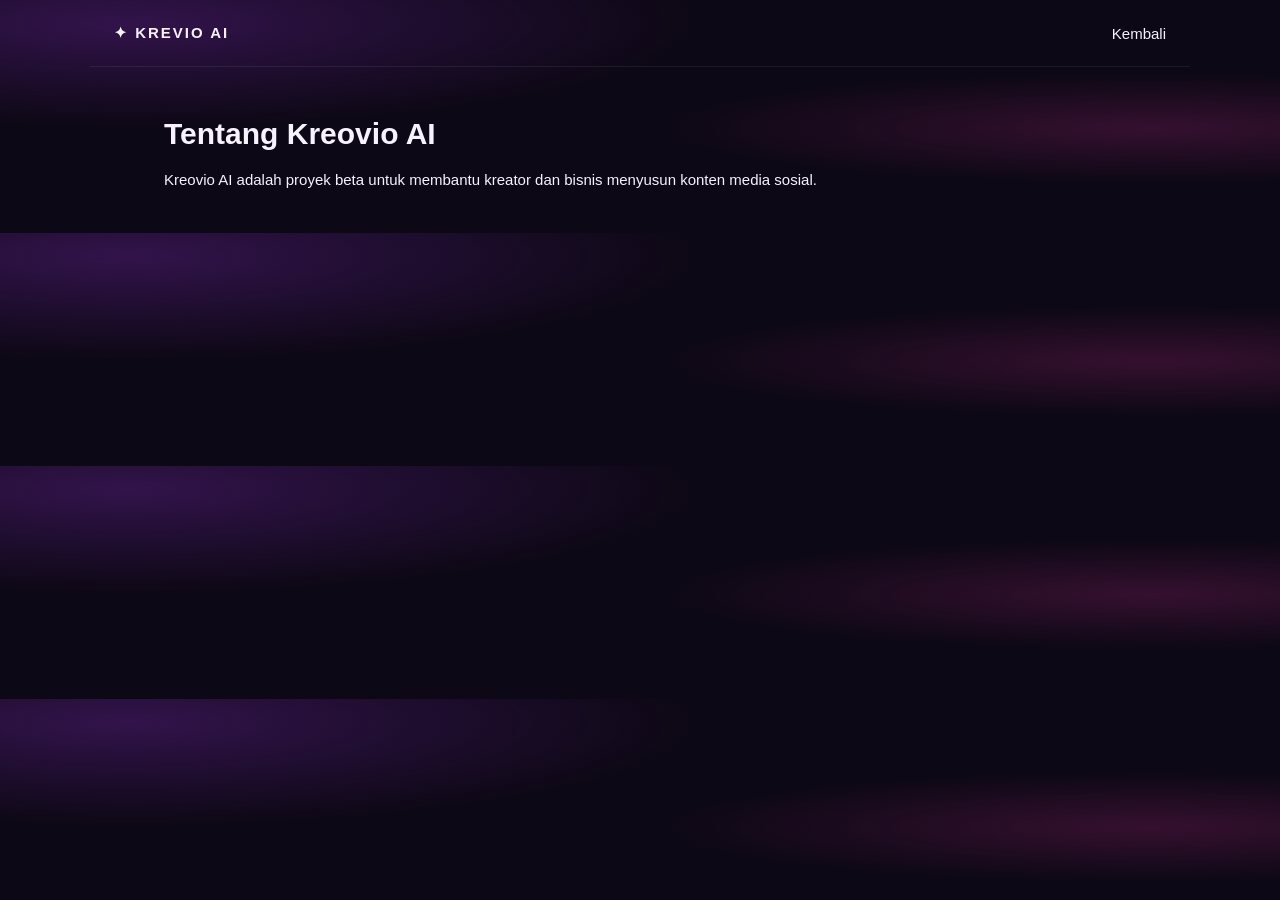
==== about.html @ c7ddcf70 "Initial Kreovio AI website 2." ====
<!doctype html><html lang="id"><meta charset="utf-8"><meta name="viewport" content="width=device-width,initial-scale=1"><title>Tentang Kreovio AI</title><link rel="stylesheet" href="/assets/css/style.css"><body><header><a class="logo" href="/">✦ KREVIO AI</a><a href="/">Kembali</a></header><main><h1>Tentang Kreovio AI</h1><p>Kreovio AI adalah proyek beta untuk membantu kreator dan bisnis menyusun konten media sosial.</p></main></body></html>
---- assets/css/style.css ----
:root{--bg:#0d0815;--panel:#191126;--line:#39264d;--text:#f8f1ff;--muted:#b6a7c5;--violet:#a855f7;--pink:#e879f9}*{box-sizing:border-box}html{scroll-behavior:smooth}body{margin:0;background:radial-gradient(ellipse at 10% 10%,#32134b 0,transparent 35%),radial-gradient(ellipse at 90% 55%,#35102f 0,transparent 30%),var(--bg);color:var(--text);font:15px Arial,sans-serif}header,footer{max-width:1100px;margin:auto;padding:24px;display:flex;justify-content:space-between;align-items:center;border-bottom:1px solid #ffffff12}nav{display:flex;gap:24px;align-items:center}a{color:inherit;text-decoration:none}.logo{font-weight:900;letter-spacing:2px}.logo b{color:#d8b4fe}button,.cta{cursor:pointer;border:0;border-radius:11px;background:linear-gradient(110deg,#9333ea,#c026d3);color:white;padding:12px 18px;font-weight:bold}nav button{padding:8px 12px;background:#251632;border:1px solid var(--line)}main{max-width:1000px;margin:auto;padding:30px 24px}.hero{padding:90px 0 75px}.hero small,section small{color:#d8b4fe;letter-spacing:2px;font-weight:bold}.hero h1{font-size:clamp(40px,7vw,72px);line-height:1.05;letter-spacing:-3px;margin:22px 0}.hero em{font-style:normal;background:linear-gradient(90deg,#c084fc,#f0abfc);color:transparent;background-clip:text}.hero p,.sectiontop p{color:var(--muted);line-height:1.7;max-width:590px}.cta{display:inline-block;margin-top:18px}section#tool{padding:30px;background:linear-gradient(145deg,#211431,#130d1d);border:1px solid var(--line);border-radius:22px;box-shadow:0 25px 80px #0005}.sectiontop{display:flex;justify-content:space-between;align-items:center;margin-bottom:25px}.sectiontop h2,h2{font-size:32px;margin:9px 0}.pill{border:1px solid #8b5cf6;color:#d8b4fe;padding:7px 12px;border-radius:30px;font-size:10px}.grid{display:grid;grid-template-columns:1fr 1fr;gap:18px}label{display:flex;flex-direction:column;gap:9px;font-size:13px;font-weight:bold}input,select,textarea{width:100%;padding:14px;background:#100b19;border:1px solid #49335e;border-radius:10px;color:white;font:inherit;outline:none}input:focus,select:focus,textarea:focus{border-color:#c084fc}.wide{margin-top:18px}.actions,.resulthead{display:flex;justify-content:space-between;align-items:center;gap:15px;margin-top:20px}.actions small,#hint{color:var(--muted)}#result{border-top:1px solid var(--line);margin-top:28px;padding-top:18px}#result pre{white-space:pre-wrap;background:#100b19;border:1px solid var(--line);border-radius:12px;padding:20px;line-height:1.7;font:14px/1.7 Arial}#error{color:#fecaca;background:#451a25;padding:12px;border-radius:9px}.steps{display:grid;grid-template-columns:repeat(3,1fr);gap:15px;margin:24px 0}.steps article{padding:22px;background:#191126;border:1px solid var(--line);border-radius:15px}.steps b{color:#d8b4fe}.steps p{color:var(--muted);line-height:1.6}aside{padding:18px;background:#241332;border:1px solid var(--line);border-radius:12px;color:var(--muted);font-size:12px;line-height:1.6}footer{border-top:1px solid #ffffff12;border-bottom:0;color:var(--muted);font-size:12px}footer a{margin-left:14px}@media(max-width:650px){header{padding:18px}nav{gap:12px;font-size:12px}main{padding:15px}.hero{padding:65px 5px}.grid,.steps{grid-template-columns:1fr}section#tool{padding:18px}.actions{align-items:stretch;flex-direction:column}.actions button{width:100%}.sectiontop h2,h2{font-size:26px}}
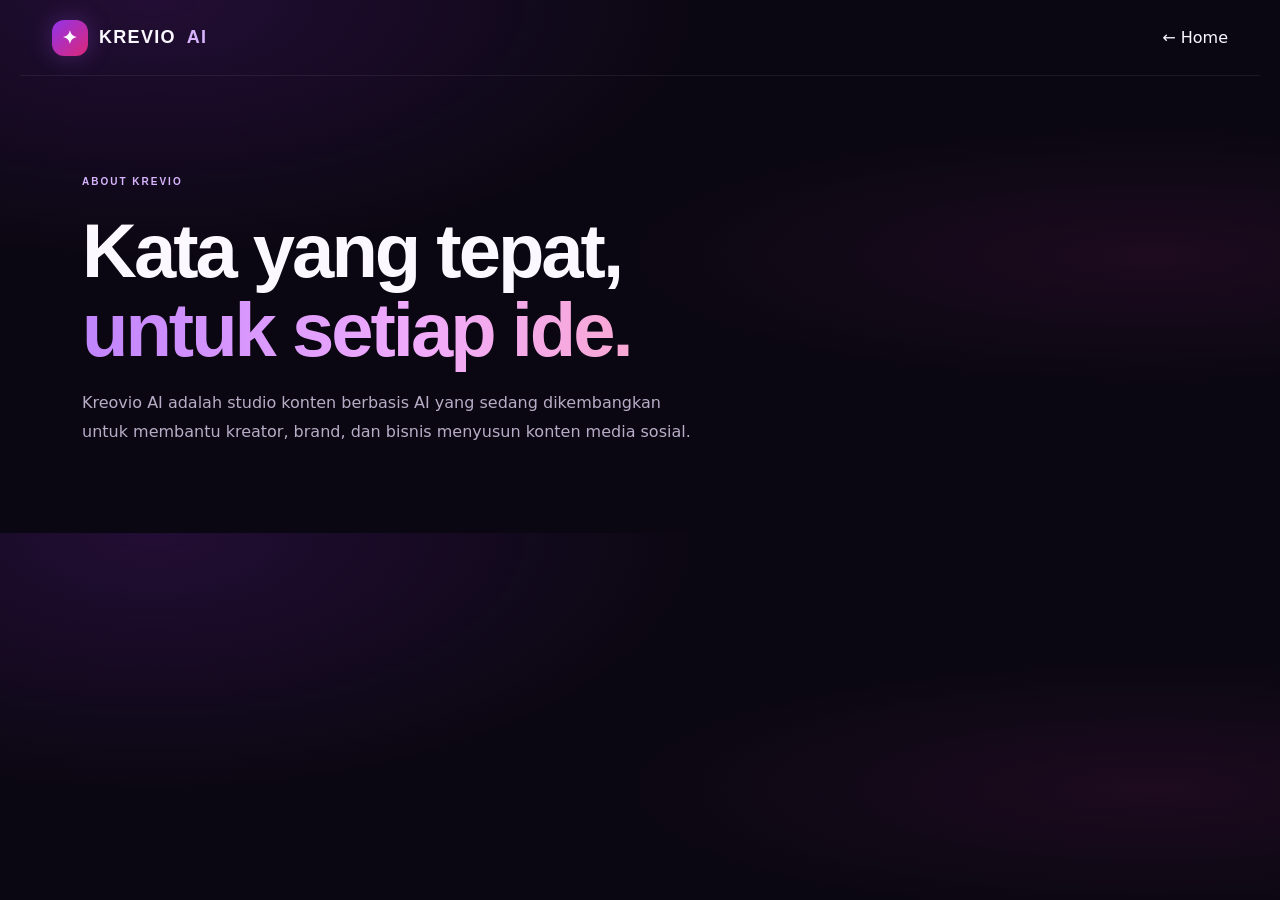
==== commit 474c67cb: "Update Kreovio AI to version 1.1" ====
--- a/about.html
+++ b/about.html
@@ -1 +1 @@
-<!doctype html><html lang="id"><meta charset="utf-8"><meta name="viewport" content="width=device-width,initial-scale=1"><title>Tentang Kreovio AI</title><link rel="stylesheet" href="/assets/css/style.css"><body><header><a class="logo" href="/">✦ KREVIO AI</a><a href="/">Kembali</a></header><main><h1>Tentang Kreovio AI</h1><p>Kreovio AI adalah proyek beta untuk membantu kreator dan bisnis menyusun konten media sosial.</p></main></body></html>+<!doctype html><html lang="id"><head><meta charset="utf-8"><meta name="viewport" content="width=device-width,initial-scale=1"><title>About — Kreovio AI</title><link rel="stylesheet" href="/assets/css/style.css"></head><body><header class="topbar"><a class="brand" href="/"><span class="brand-mark">✦</span>KREVIO<span class="brand-ai"> AI</span></a><a href="/">← Home</a></header><main class="hero"><div class="eyebrow">ABOUT KREVIO</div><h1>Kata yang tepat,<br><span>untuk setiap ide.</span></h1><p class="hero-copy">Kreovio AI adalah studio konten berbasis AI yang sedang dikembangkan untuk membantu kreator, brand, dan bisnis menyusun konten media sosial.</p></main></body></html>
--- a/assets/css/style.css
+++ b/assets/css/style.css
@@ -1 +1,13 @@
-:root{--bg:#0d0815;--panel:#191126;--line:#39264d;--text:#f8f1ff;--muted:#b6a7c5;--violet:#a855f7;--pink:#e879f9}*{box-sizing:border-box}html{scroll-behavior:smooth}body{margin:0;background:radial-gradient(ellipse at 10% 10%,#32134b 0,transparent 35%),radial-gradient(ellipse at 90% 55%,#35102f 0,transparent 30%),var(--bg);color:var(--text);font:15px Arial,sans-serif}header,footer{max-width:1100px;margin:auto;padding:24px;display:flex;justify-content:space-between;align-items:center;border-bottom:1px solid #ffffff12}nav{display:flex;gap:24px;align-items:center}a{color:inherit;text-decoration:none}.logo{font-weight:900;letter-spacing:2px}.logo b{color:#d8b4fe}button,.cta{cursor:pointer;border:0;border-radius:11px;background:linear-gradient(110deg,#9333ea,#c026d3);color:white;padding:12px 18px;font-weight:bold}nav button{padding:8px 12px;background:#251632;border:1px solid var(--line)}main{max-width:1000px;margin:auto;padding:30px 24px}.hero{padding:90px 0 75px}.hero small,section small{color:#d8b4fe;letter-spacing:2px;font-weight:bold}.hero h1{font-size:clamp(40px,7vw,72px);line-height:1.05;letter-spacing:-3px;margin:22px 0}.hero em{font-style:normal;background:linear-gradient(90deg,#c084fc,#f0abfc);color:transparent;background-clip:text}.hero p,.sectiontop p{color:var(--muted);line-height:1.7;max-width:590px}.cta{display:inline-block;margin-top:18px}section#tool{padding:30px;background:linear-gradient(145deg,#211431,#130d1d);border:1px solid var(--line);border-radius:22px;box-shadow:0 25px 80px #0005}.sectiontop{display:flex;justify-content:space-between;align-items:center;margin-bottom:25px}.sectiontop h2,h2{font-size:32px;margin:9px 0}.pill{border:1px solid #8b5cf6;color:#d8b4fe;padding:7px 12px;border-radius:30px;font-size:10px}.grid{display:grid;grid-template-columns:1fr 1fr;gap:18px}label{display:flex;flex-direction:column;gap:9px;font-size:13px;font-weight:bold}input,select,textarea{width:100%;padding:14px;background:#100b19;border:1px solid #49335e;border-radius:10px;color:white;font:inherit;outline:none}input:focus,select:focus,textarea:focus{border-color:#c084fc}.wide{margin-top:18px}.actions,.resulthead{display:flex;justify-content:space-between;align-items:center;gap:15px;margin-top:20px}.actions small,#hint{color:var(--muted)}#result{border-top:1px solid var(--line);margin-top:28px;padding-top:18px}#result pre{white-space:pre-wrap;background:#100b19;border:1px solid var(--line);border-radius:12px;padding:20px;line-height:1.7;font:14px/1.7 Arial}#error{color:#fecaca;background:#451a25;padding:12px;border-radius:9px}.steps{display:grid;grid-template-columns:repeat(3,1fr);gap:15px;margin:24px 0}.steps article{padding:22px;background:#191126;border:1px solid var(--line);border-radius:15px}.steps b{color:#d8b4fe}.steps p{color:var(--muted);line-height:1.6}aside{padding:18px;background:#241332;border:1px solid var(--line);border-radius:12px;color:var(--muted);font-size:12px;line-height:1.6}footer{border-top:1px solid #ffffff12;border-bottom:0;color:var(--muted);font-size:12px}footer a{margin-left:14px}@media(max-width:650px){header{padding:18px}nav{gap:12px;font-size:12px}main{padding:15px}.hero{padding:65px 5px}.grid,.steps{grid-template-columns:1fr}section#tool{padding:18px}.actions{align-items:stretch;flex-direction:column}.actions button{width:100%}.sectiontop h2,h2{font-size:26px}}+:root{--bg:#0b0712;--panel:#151020;--panel2:#1b1428;--line:rgba(220,190,255,.14);--text:#fbf8ff;--muted:#b8adc7;--purple:#a855f7;--pink:#e879f9;--radius:20px}
+*{box-sizing:border-box}html{scroll-behavior:smooth;scroll-padding-top:90px}body{margin:0;background:radial-gradient(ellipse at 12% 0%,rgba(112,35,166,.23),transparent 34%),radial-gradient(ellipse at 90% 48%,rgba(150,35,120,.13),transparent 32%),var(--bg);color:var(--text);font-family:"DM Sans",system-ui,sans-serif;overflow-x:hidden}a{color:inherit;text-decoration:none}button,input,select,textarea{font:inherit}
+.topbar{height:76px;max-width:1240px;margin:auto;padding:0 32px;display:flex;align-items:center;justify-content:space-between;border-bottom:1px solid rgba(255,255,255,.07);position:relative;z-index:5}.brand{display:flex;align-items:center;gap:11px;font:700 18px "Space Grotesk",sans-serif;letter-spacing:1.3px}.brand-mark{width:36px;height:36px;display:grid;place-items:center;border-radius:12px;background:linear-gradient(135deg,#9333ea,#db2777);box-shadow:0 0 25px rgba(168,85,247,.3);font-size:18px}.brand-ai{color:#d8b4fe}.nav-links{display:flex;gap:30px;color:var(--muted);font-size:13px;font-weight:600}.nav-links a:hover,footer a:hover{color:#e9d5ff}.lang-toggle{border:1px solid var(--line);background:#1a1226;color:#f3e8ff;border-radius:10px;padding:9px 14px;font-weight:800;cursor:pointer}
+.hero{max-width:1180px;margin:auto;padding:100px 32px 86px;position:relative;isolation:isolate}.hero-orb{position:absolute;z-index:-1;border-radius:50%;filter:blur(70px);opacity:.22;pointer-events:none}.orb-one{width:250px;height:250px;background:#8b2be2;top:45px;right:18%}.orb-two{width:200px;height:200px;background:#c026d3;bottom:0;right:3%}.eyebrow{font:700 10px "Space Grotesk",sans-serif;letter-spacing:2px;color:#d8b4fe;display:flex;align-items:center;gap:9px}.pulse{width:7px;height:7px;border-radius:50%;background:#e879f9;box-shadow:0 0 12px #e879f9}.hero h1{font:700 clamp(46px,6.4vw,76px)/1.04 "Space Grotesk",sans-serif;letter-spacing:-3px;max-width:850px;margin:24px 0 20px}.hero h1 span{background:linear-gradient(90deg,#c084fc,#f0abfc 60%,#f9a8d4);-webkit-background-clip:text;background-clip:text;color:transparent}.hero-copy{max-width:610px;color:var(--muted);font-size:16px;line-height:1.8;margin:0}.hero-cta{display:inline-flex;align-items:center;gap:28px;margin-top:28px;padding:15px 20px;border-radius:12px;background:linear-gradient(100deg,#9333ea,#c026d3);box-shadow:0 10px 35px rgba(147,51,234,.25);font-weight:800;font-size:13px;transition:.2s}.hero-cta:hover,.generate-btn:hover{filter:brightness(1.12);transform:translateY(-1px)}.hero-proof{display:flex;gap:10px;align-items:center;color:#9587a6;font-size:12px;margin-top:24px}.hero-proof span:first-child{color:#d8b4fe}
+.generator-section,.how-section{max-width:1100px;margin:0 auto;padding:25px 32px 78px}.section-heading{display:flex;align-items:end;justify-content:space-between;margin-bottom:24px}.section-eyebrow{font-size:9px}.section-heading h2,.how-section h2{font:700 clamp(30px,4vw,40px) "Space Grotesk",sans-serif;letter-spacing:-1.3px;margin:10px 0 7px}.section-heading p{color:var(--muted);margin:0;font-size:14px}.beta-pill{border:1px solid rgba(192,132,252,.3);color:#e9d5ff;background:rgba(168,85,247,.1);border-radius:30px;padding:8px 13px;font:700 10px "Space Grotesk";letter-spacing:1.5px}
+.generator-card{background:linear-gradient(145deg,rgba(29,20,42,.98),rgba(15,10,23,.99));border:1px solid var(--line);border-radius:22px;padding:32px;box-shadow:0 25px 80px rgba(0,0,0,.28)}.field-grid{display:grid;grid-template-columns:1fr 1fr;gap:20px}.field{display:flex;flex-direction:column;gap:9px;color:#f0e7fa;font-size:13px;font-weight:700;position:relative}.optional{font-weight:500;color:#9588a5}.field input,.field select,.field textarea{width:100%;border:1px solid rgba(202,164,255,.2);background:#0e0916;color:var(--text);border-radius:11px;padding:14px 15px;font:400 14px "DM Sans",sans-serif;outline:none;transition:.2s}.field input:focus,.field select:focus,.field textarea:focus{border-color:#b76af7;box-shadow:0 0 0 3px rgba(168,85,247,.13)}.field input::placeholder,.field textarea::placeholder{color:#766b83}.field select{cursor:pointer}.field textarea{resize:vertical;min-height:105px;line-height:1.6}.full-field{margin-top:20px}.char-count{align-self:flex-end;color:#82758f;font-size:11px;font-weight:500;margin-top:-3px}.form-footer{display:flex;align-items:center;justify-content:space-between;gap:16px;margin-top:23px}.privacy-note{display:flex;align-items:center;gap:8px;color:#a99bb8;font-size:12px;margin:0}.generate-btn{border:0;border-radius:11px;padding:15px 21px;background:linear-gradient(100deg,#9333ea,#c026d3);color:white;font:800 14px "DM Sans";display:flex;align-items:center;gap:16px;cursor:pointer;transition:.2s;white-space:nowrap}.generate-btn:disabled{opacity:.6;cursor:wait;transform:none}
+.error-box{margin-top:18px;padding:14px 16px;border:1px solid rgba(248,113,113,.3);background:rgba(127,29,29,.15);color:#fecaca;border-radius:10px;font-size:13px;line-height:1.6}.result-panel{border-top:1px solid var(--line);margin-top:30px;padding-top:27px}.result-top{display:flex;align-items:end;justify-content:space-between;gap:16px;margin-bottom:20px}.result-kicker{font:700 10px "Space Grotesk";letter-spacing:2px;color:#d8b4fe}.result-top h3{font:700 26px "Space Grotesk";margin:7px 0 5px}.result-subtitle{color:var(--muted);font-size:13px;margin:0}.result-count{color:#d8b4fe;font:700 11px "Space Grotesk";letter-spacing:1px;white-space:nowrap}.result-count span{color:#9588a5;font-size:9px}.caption-list{display:grid;grid-template-columns:1fr 1fr;gap:14px}.caption-card{background:rgba(9,6,17,.72);border:1px solid rgba(202,164,255,.15);border-radius:15px;padding:19px 20px;min-width:0}.caption-card:first-child{grid-column:1/-1}.caption-card-head{display:flex;align-items:center;justify-content:space-between;gap:12px;margin-bottom:13px}.caption-label{font:700 11px "Space Grotesk";letter-spacing:1px;color:#d8b4fe}.copy-btn{display:inline-flex;align-items:center;gap:8px;background:#2b1b3c;border:1px solid rgba(192,132,252,.25);border-radius:9px;color:#f3e8ff;padding:9px 13px;cursor:pointer;font-size:12px;font-weight:800;white-space:nowrap;transition:.2s}.copy-btn:hover{background:#43245d;border-color:#a855f7}.copy-btn.copied{background:rgba(22,101,52,.25);border-color:rgba(74,222,128,.4);color:#bbf7d0}.caption-content{white-space:pre-wrap;overflow-wrap:anywhere;line-height:1.8;font-size:14px;color:#f4eaff;margin:0}.result-hint{font-size:11px;line-height:1.6;color:#9487a4;margin:17px 0 0}.regenerate-btn{display:inline-flex;align-items:center;gap:9px;margin-top:16px;padding:10px 14px;border:1px solid var(--line);border-radius:10px;background:#1c1427;color:#e9d5ff;font-size:12px;font-weight:700;cursor:pointer}.regenerate-btn:hover{border-color:#a855f7}
+.how-section{padding-top:10px}.how-section h2{margin-bottom:28px}.steps{display:grid;grid-template-columns:repeat(3,1fr);gap:16px}.step{position:relative;border:1px solid var(--line);background:rgba(25,16,37,.72);border-radius:17px;padding:24px;min-height:205px}.step-number{font:700 11px "Space Grotesk";color:#d8b4fe}.step-icon{font-size:25px;color:#e9d5ff;margin-top:16px}.step h3{font:700 17px "Space Grotesk";margin:12px 0 8px}.step p{font-size:13px;line-height:1.7;color:var(--muted);margin:0}.notice{max-width:1036px;margin:0 auto 65px;padding:17px 20px;display:flex;gap:13px;align-items:center;border:1px solid rgba(192,132,252,.16);background:rgba(88,28,135,.1);border-radius:13px}.notice-icon{color:#d8b4fe}.notice p{margin:0;color:#c4b5d4;font-size:12px;line-height:1.7}
+footer{max-width:1240px;margin:auto;padding:25px 32px 35px;border-top:1px solid rgba(255,255,255,.07);display:flex;align-items:center;justify-content:space-between;gap:20px;color:var(--muted)}footer p{font-size:11px}footer>div{display:flex;gap:20px;font-size:12px}.footer-brand{font-size:15px}.footer-brand .brand-mark{width:30px;height:30px;font-size:15px}
+[hidden]{display:none!important}
+@media(min-width:1200px){.caption-card:first-child{grid-column:1/-1}}
+@media(max-width:700px){.topbar{height:66px;padding:0 18px}.nav-links{gap:14px;font-size:11px}.hero{padding:70px 20px 58px}.hero h1{letter-spacing:-1.8px}.hero-copy{font-size:14px}.generator-section,.how-section{padding:22px 18px 52px}.generator-card{padding:20px}.field-grid,.caption-list,.steps{grid-template-columns:1fr}.caption-card:first-child{grid-column:auto}.form-footer{align-items:stretch;flex-direction:column}.generate-btn{justify-content:center}.section-heading{align-items:start}.notice{margin:0 18px 45px}footer{padding:22px 18px;flex-wrap:wrap}footer p{order:3;width:100%;margin:0}footer>div{gap:12px}.result-top h3{font-size:22px}.caption-card{padding:16px}}
+@media(prefers-reduced-motion:reduce){html{scroll-behavior:auto}*,*:before,*:after{transition:none!important}}
